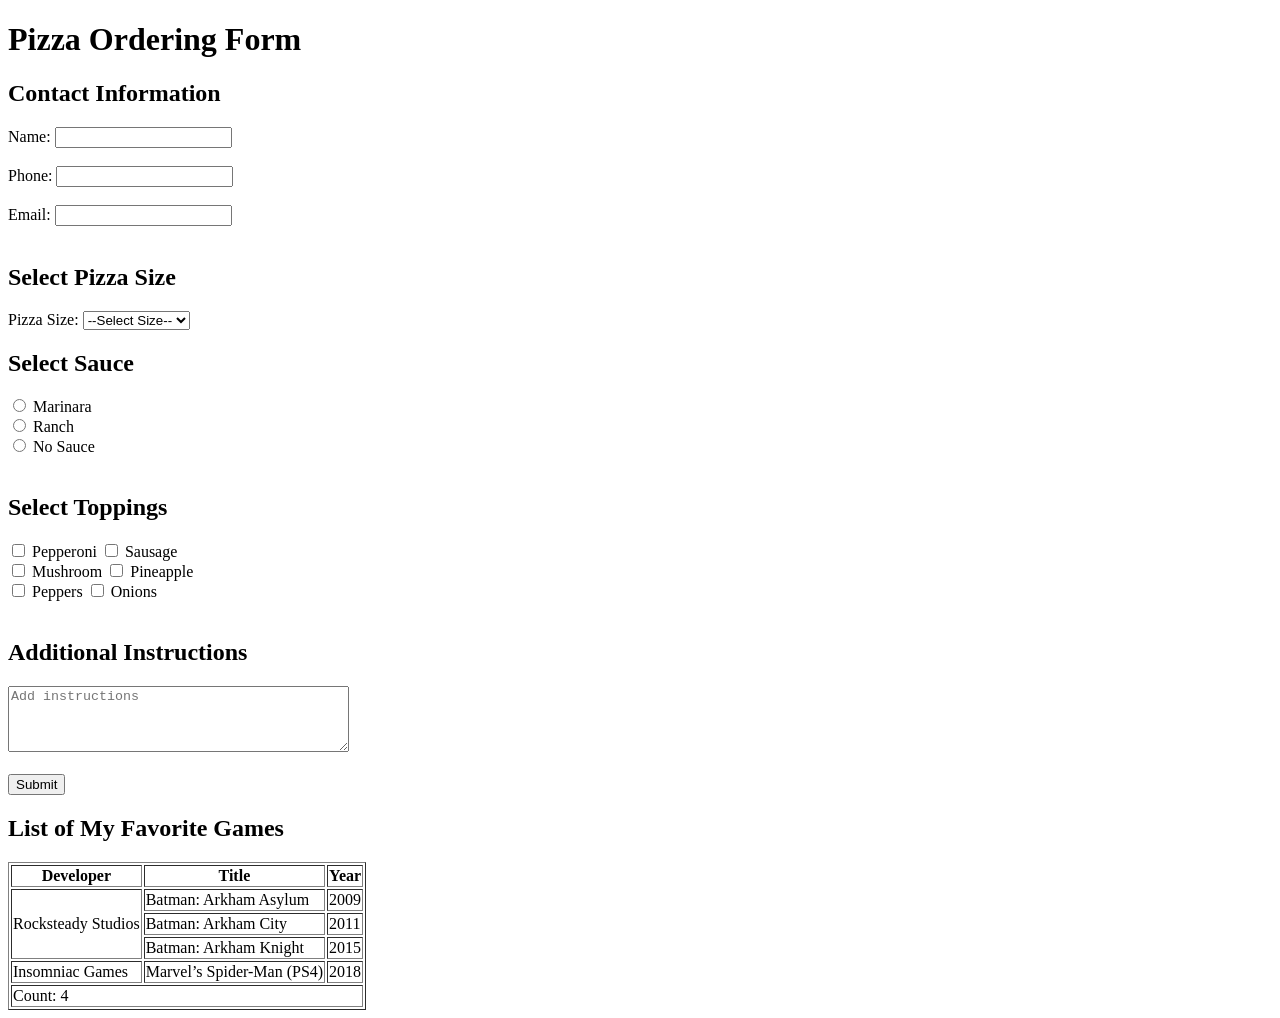
==== index.html @ 81ab8ff8 "Add pizza ordering form and favorite games list" ====
<!DOCTYPE html>
<html lang="en">
<head>
    <meta charset="UTF-8">
    <title>Pizza Ordering Form</title>
</head>

<body>

<header>
    <h1>Pizza Ordering Form</h1>
</header>

<main>

    <section>
        <h2>Contact Information</h2>

        <form action="#" method="post">

            <label for="name">Name:</label>
            <input type="text" id="name" name="name" required><br><br>

            <label for="phone">Phone:</label>
            <input type="tel" id="phone" name="phone" required><br><br>

            <label for="email">Email:</label>
            <input type="email" id="email" name="email" required><br><br>

            <h2>Select Pizza Size</h2>

            <label for="size">Pizza Size:</label>
            <select id="size" name="size" required>
                <option value="">--Select Size--</option>
                <option value="Medium">Medium</option>
                <option value="Large">Large</option>
                <option value="XLarge">XLarge</option>
            </select>

            <h2>Select Sauce</h2>

            <input type="radio" id="marinara" name="sauce" value="Marinara" required>
            <label for="marinara">Marinara</label><br>

            <input type="radio" id="ranch" name="sauce" value="Ranch">
            <label for="ranch">Ranch</label><br>

            <input type="radio" id="nosauce" name="sauce" value="No Sauce">
            <label for="nosauce">No Sauce</label><br><br>

            <h2>Select Toppings</h2>

            <input type="checkbox" id="pepperoni" name="toppings" value="Pepperoni">
            <label for="pepperoni">Pepperoni</label>

            <input type="checkbox" id="sausage" name="toppings" value="Sausage">
            <label for="sausage">Sausage</label><br>

            <input type="checkbox" id="mushroom" name="toppings" value="Mushroom">
            <label for="mushroom">Mushroom</label>

            <input type="checkbox" id="pineapple" name="toppings" value="Pineapple">
            <label for="pineapple">Pineapple</label><br>

            <input type="checkbox" id="peppers" name="toppings" value="Peppers">
            <label for="peppers">Peppers</label>

            <input type="checkbox" id="onions" name="toppings" value="Onions">
            <label for="onions">Onions</label><br><br>

            <h2>Additional Instructions</h2>
            <textarea rows="4" cols="40" placeholder="Add instructions"></textarea><br><br>

            <input type="submit" value="Submit">

        </form>
    </section>

    <section>
        <h2>List of My Favorite Games</h2>

        <table border="1">
            <thead>
                <tr>
                    <th>Developer</th>
                    <th>Title</th>
                    <th>Year</th>
                </tr>
            </thead>

            <tbody>
                <tr>
                    <td rowspan="3">Rocksteady Studios</td>
                    <td>Batman: Arkham Asylum</td>
                    <td>2009</td>
                </tr>
                <tr>
                    <td>Batman: Arkham City</td>
                    <td>2011</td>
                </tr>
                <tr>
                    <td>Batman: Arkham Knight</td>
                    <td>2015</td>
                </tr>
                <tr>
                    <td>Insomniac Games</td>
                    <td>Marvel’s Spider-Man (PS4)</td>
                    <td>2018</td>
                </tr>
                <tr>
                    <td colspan="3">Count: 4</td>
                </tr>
            </tbody>
        </table>

    </section>

</main>

</body>
</html>
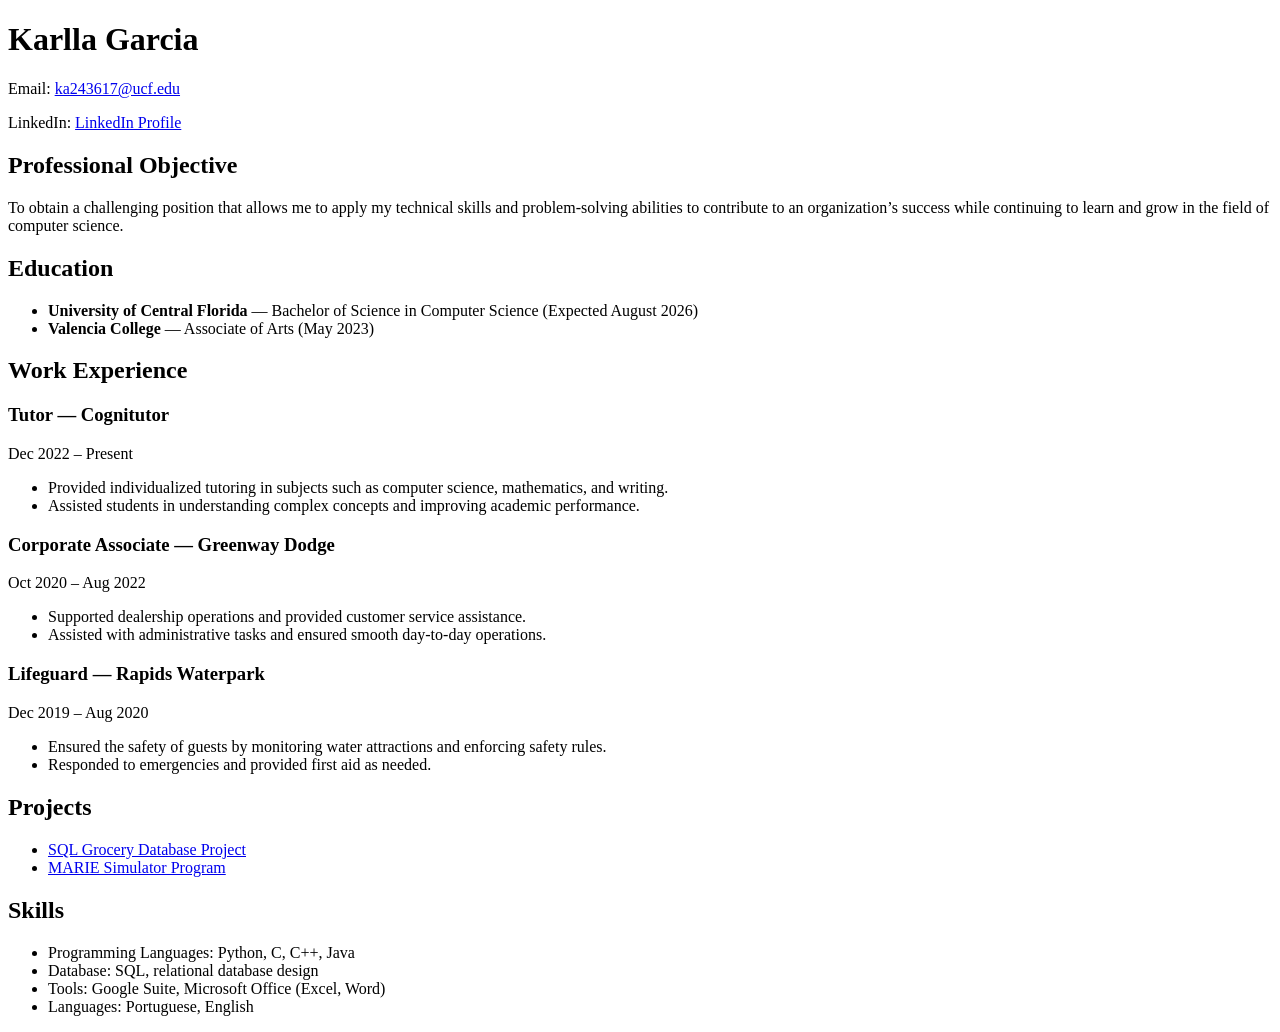
==== commit 139dcad6: "Transform index.html into a reAdd resume content to index.htmlsume layout Updated the HTML structure" ====
--- a/index.html
+++ b/index.html
@@ -1,121 +1,75 @@
 <!DOCTYPE html>
 <html lang="en">
 <head>
-    <meta charset="UTF-8">
-    <title>Pizza Ordering Form</title>
+  <meta charset="UTF-8">
+  <title>Karlla Garcia Resume</title>
 </head>
-
 <body>
-
 <header>
-    <h1>Pizza Ordering Form</h1>
+  <h1>Karlla Garcia</h1>
+  <p>Email: <a href="mailto:ka243617@ucf.edu">ka243617@ucf.edu</a></p>
+  <p>LinkedIn: <a href="https://www.linkedin.com/public-profile/settings?trk=d_flagship3_profile_self_view_public_profile">LinkedIn Profile</a></p>
 </header>
 
 <main>
+  <section>
+    <h2>Professional Objective</h2>
+    <p>To obtain a challenging position that allows me to apply my technical skills and problem‑solving abilities to contribute to an organization’s success while continuing to learn and grow in the field of computer science.</p>
+  </section>
 
-    <section>
-        <h2>Contact Information</h2>
+  <section>
+    <h2>Education</h2>
+    <ul>
+      <li><strong>University of Central Florida</strong> — Bachelor of Science in Computer Science (Expected August 2026)</li>
+      <li><strong>Valencia College</strong> — Associate of Arts (May 2023)</li>
+    </ul>
+  </section>
 
-        <form action="#" method="post">
+  <section>
+    <h2>Work Experience</h2>
+    <article>
+      <h3>Tutor — Cognitutor</h3>
+      <p>Dec 2022 – Present</p>
+      <ul>
+        <li>Provided individualized tutoring in subjects such as computer science, mathematics, and writing.</li>
+        <li>Assisted students in understanding complex concepts and improving academic performance.</li>
+      </ul>
+    </article>
+    <article>
+      <h3>Corporate Associate — Greenway Dodge</h3>
+      <p>Oct 2020 – Aug 2022</p>
+      <ul>
+        <li>Supported dealership operations and provided customer service assistance.</li>
+        <li>Assisted with administrative tasks and ensured smooth day‑to‑day operations.</li>
+      </ul>
+    </article>
+    <article>
+      <h3>Lifeguard — Rapids Waterpark</h3>
+      <p>Dec 2019 – Aug 2020</p>
+      <ul>
+        <li>Ensured the safety of guests by monitoring water attractions and enforcing safety rules.</li>
+        <li>Responded to emergencies and provided first aid as needed.</li>
+      </ul>
+    </article>
+  </section>
 
-            <label for="name">Name:</label>
-            <input type="text" id="name" name="name" required><br><br>
+  <section>
+    <h2>Projects</h2>
+    <ul>
+      <li><a href="project1.html">SQL Grocery Database Project</a></li>
+      <li><a href="project2.html">MARIE Simulator Program</a></li>
+    </ul>
+  </section>
 
-            <label for="phone">Phone:</label>
-            <input type="tel" id="phone" name="phone" required><br><br>
-
-            <label for="email">Email:</label>
-            <input type="email" id="email" name="email" required><br><br>
-
-            <h2>Select Pizza Size</h2>
-
-            <label for="size">Pizza Size:</label>
-            <select id="size" name="size" required>
-                <option value="">--Select Size--</option>
-                <option value="Medium">Medium</option>
-                <option value="Large">Large</option>
-                <option value="XLarge">XLarge</option>
-            </select>
-
-            <h2>Select Sauce</h2>
-
-            <input type="radio" id="marinara" name="sauce" value="Marinara" required>
-            <label for="marinara">Marinara</label><br>
-
-            <input type="radio" id="ranch" name="sauce" value="Ranch">
-            <label for="ranch">Ranch</label><br>
-
-            <input type="radio" id="nosauce" name="sauce" value="No Sauce">
-            <label for="nosauce">No Sauce</label><br><br>
-
-            <h2>Select Toppings</h2>
-
-            <input type="checkbox" id="pepperoni" name="toppings" value="Pepperoni">
-            <label for="pepperoni">Pepperoni</label>
-
-            <input type="checkbox" id="sausage" name="toppings" value="Sausage">
-            <label for="sausage">Sausage</label><br>
-
-            <input type="checkbox" id="mushroom" name="toppings" value="Mushroom">
-            <label for="mushroom">Mushroom</label>
-
-            <input type="checkbox" id="pineapple" name="toppings" value="Pineapple">
-            <label for="pineapple">Pineapple</label><br>
-
-            <input type="checkbox" id="peppers" name="toppings" value="Peppers">
-            <label for="peppers">Peppers</label>
-
-            <input type="checkbox" id="onions" name="toppings" value="Onions">
-            <label for="onions">Onions</label><br><br>
-
-            <h2>Additional Instructions</h2>
-            <textarea rows="4" cols="40" placeholder="Add instructions"></textarea><br><br>
-
-            <input type="submit" value="Submit">
-
-        </form>
-    </section>
-
-    <section>
-        <h2>List of My Favorite Games</h2>
-
-        <table border="1">
-            <thead>
-                <tr>
-                    <th>Developer</th>
-                    <th>Title</th>
-                    <th>Year</th>
-                </tr>
-            </thead>
-
-            <tbody>
-                <tr>
-                    <td rowspan="3">Rocksteady Studios</td>
-                    <td>Batman: Arkham Asylum</td>
-                    <td>2009</td>
-                </tr>
-                <tr>
-                    <td>Batman: Arkham City</td>
-                    <td>2011</td>
-                </tr>
-                <tr>
-                    <td>Batman: Arkham Knight</td>
-                    <td>2015</td>
-                </tr>
-                <tr>
-                    <td>Insomniac Games</td>
-                    <td>Marvel’s Spider-Man (PS4)</td>
-                    <td>2018</td>
-                </tr>
-                <tr>
-                    <td colspan="3">Count: 4</td>
-                </tr>
-            </tbody>
-        </table>
-
-    </section>
-
+  <section>
+    <h2>Skills</h2>
+    <ul>
+      <li>Programming Languages: Python, C, C++, Java</li>
+      <li>Database: SQL, relational database design</li>
+      <li>Tools: Google Suite, Microsoft Office (Excel, Word)</li>
+      <li>Languages: Portuguese, English</li>
+    </ul>
+  </section>
 </main>
-
 </body>
 </html>
